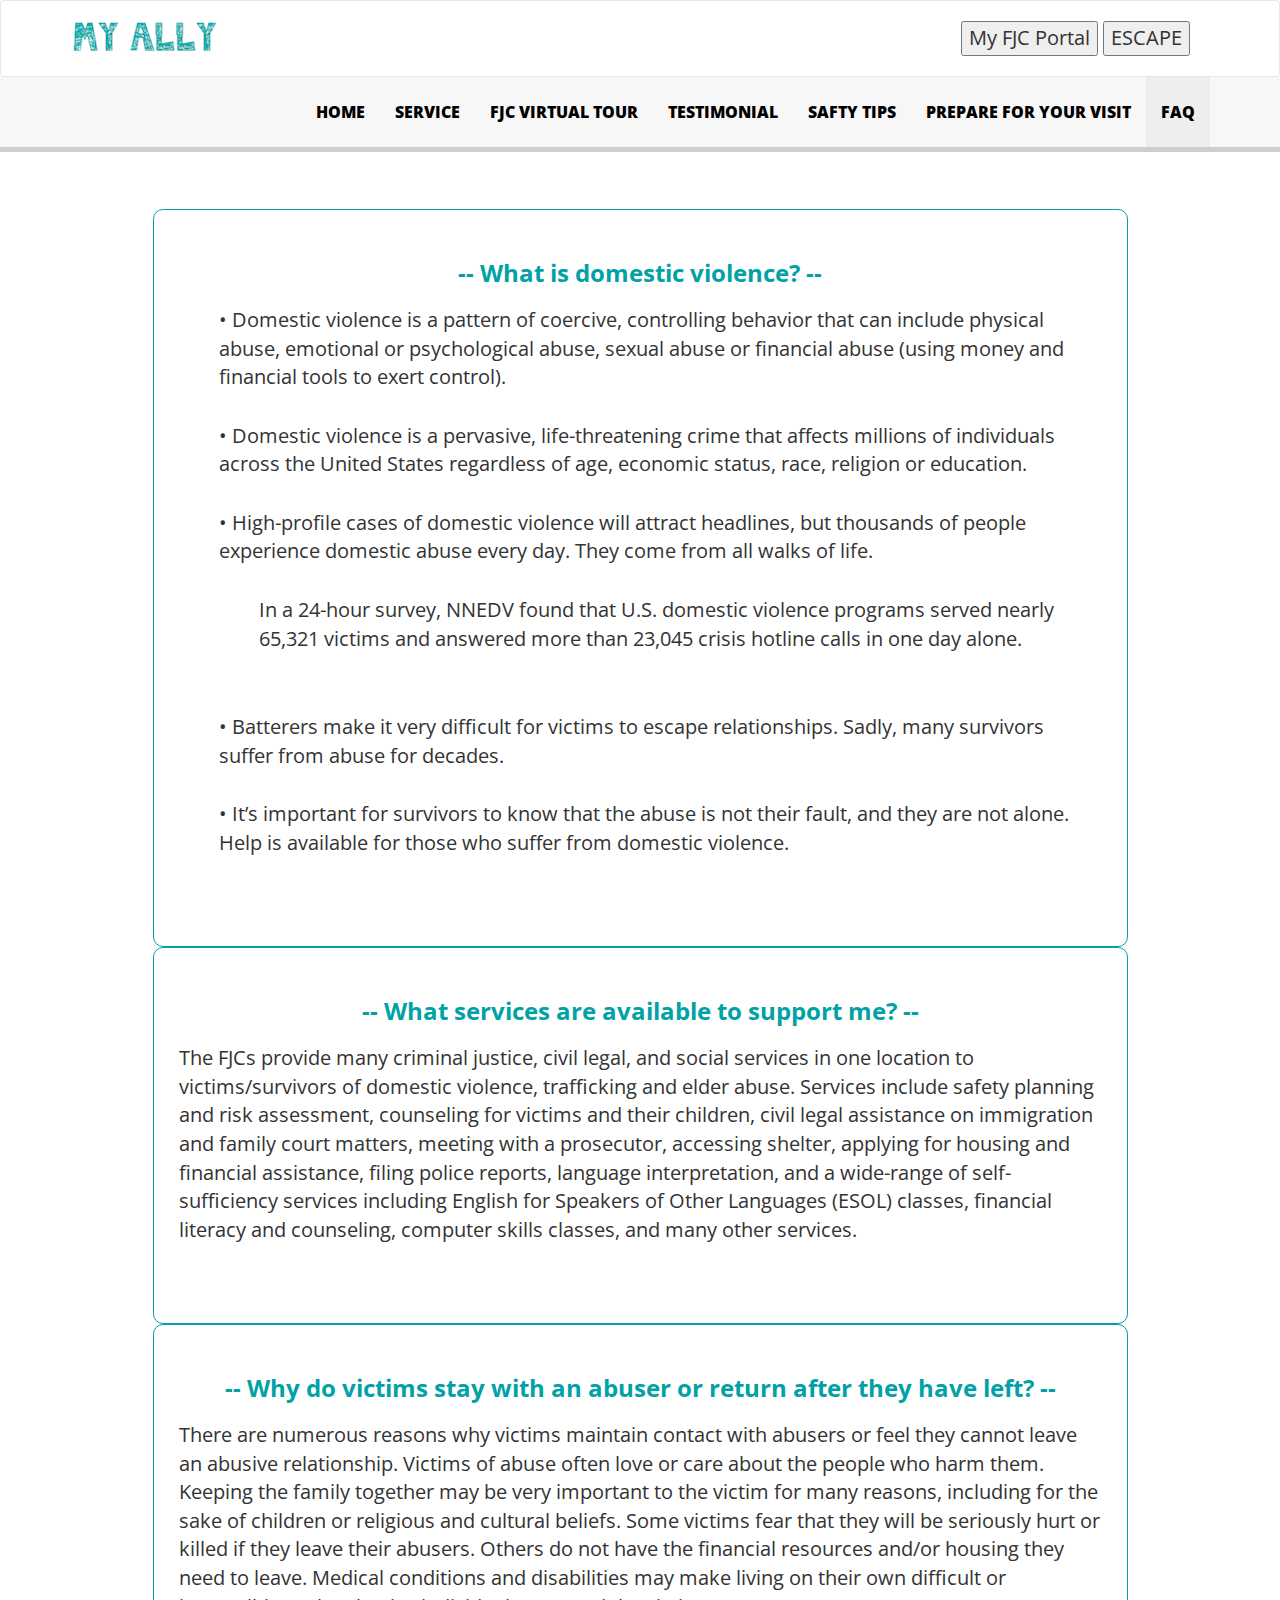
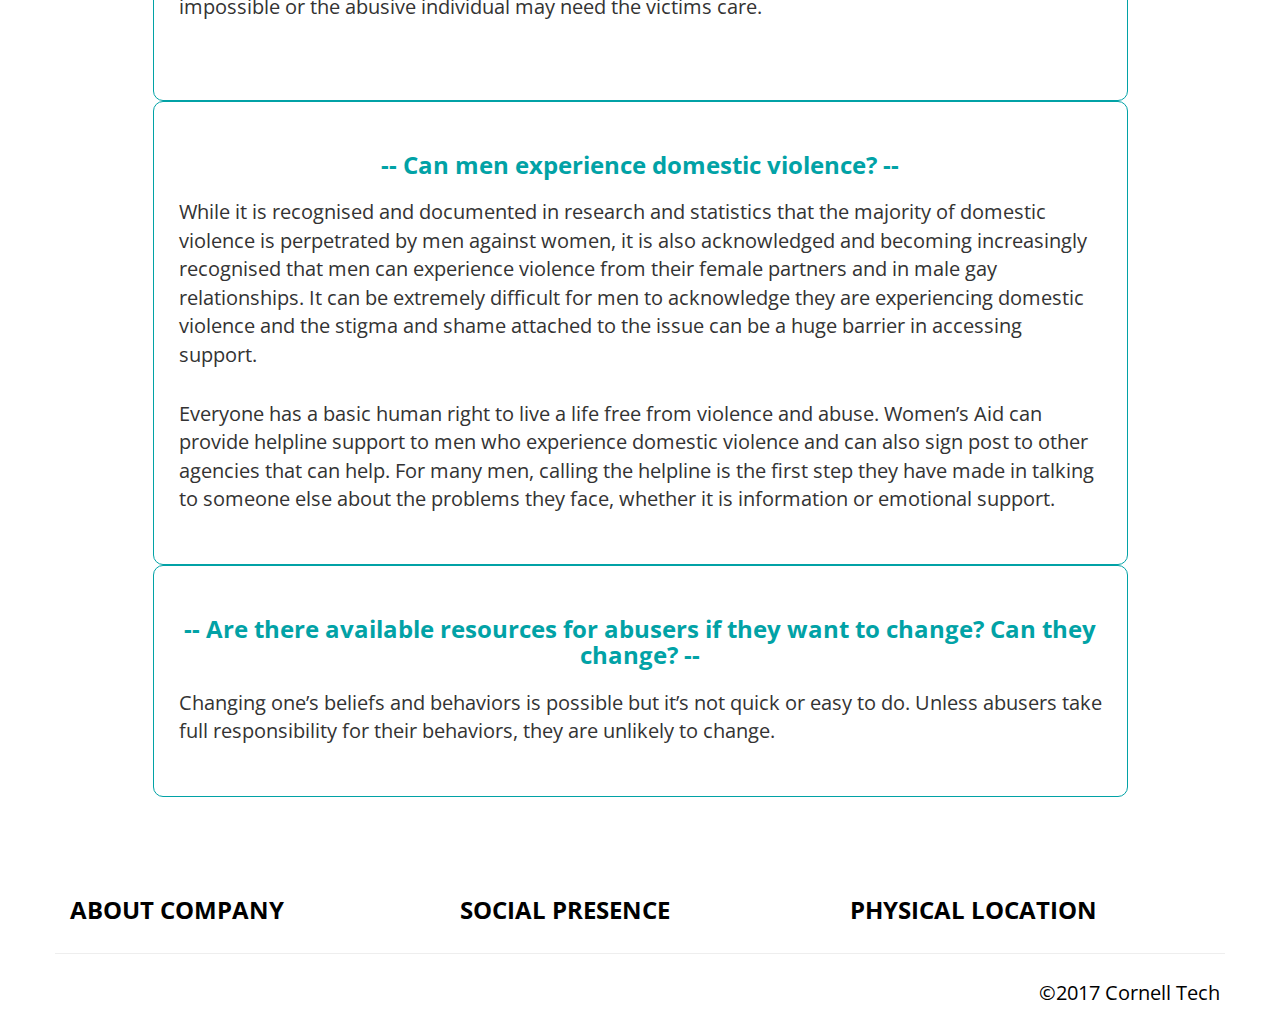
==== faq.html @ 75438a45 "update" ====
﻿<!DOCTYPE html>
<html xmlns="http://www.w3.org/1999/xhtml">
<head>
      <meta charset="utf-8" />
    <meta name="viewport" content="width=device-width, initial-scale=1, maximum-scale=1" />
    <meta name="description" content="" />
    <meta name="author" content="" />
    <!--[if IE]>
        <meta http-equiv="X-UA-Compatible" content="IE=edge,chrome=1">
        <![endif]-->
    <title>My Ally</title>

    <!-- BOOTSTRAP CORE STYLE  -->
    <link href="assets/css/bootstrap.css" rel="stylesheet" />
    <!-- FONT AWESOME STYLE  -->
    <link href="assets/css/font-awesome.css" rel="stylesheet" />
    <!-- ANIMATE STYLE  -->
    <link href="assets/css/animate.css" rel="stylesheet" />
    <!-- FLEXSLIDER STYLE  -->
    <link href="assets/css/flexslider.css" rel="stylesheet" />
    <!-- CUSTOM STYLE  -->
    <link href="assets/css/style.css" rel="stylesheet" />
    <!-- GOOGLE FONTS  -->
    <link href='http://fonts.googleapis.com/css?family=Open+Sans+Condensed:300' rel='stylesheet' type='text/css' />
     <link href='http://fonts.googleapis.com/css?family=Open+Sans' rel='stylesheet' type='text/css' />
    <link href='http://fonts.googleapis.com/css?family=Lobster' rel='stylesheet' type='text/css' />
</head>
<body>

 <div class="navbar navbar-inverse set-radius-zero" >
        <div class="container">
            <div class="navbar-header">
                <button type="button" class="navbar-toggle" data-toggle="collapse" data-target=".navbar-collapse">
                    <span class="icon-bar"></span>
                    <span class="icon-bar"></span>
                    <span class="icon-bar"></span>
                </button>
                <a class="navbar-brand" href="index.html">

                    <img src="assets/img/logo.png" />
                </a>

            </div>
            <div class="right-div">
            <button type="button">My FJC Portal</button>
            <button type="button">ESCAPE</button>
<!-- <strong>Support : </strong>  info@yourdomain.com -->
            </div>
          
        </div>
    </div>
    <!-- LOGO HEADER END-->
    <section class="menu-section">
        <div class="container">
            <div class="row ">
                <div class="col-md-12">
                    <div class="navbar-collapse collapse ">
                        <ul id="menu-top" class="nav navbar-nav navbar-right">
                            <li><a href="index.html">HOME</a></li>
                             <li><a href="blank.html">SERVICE</a></li>

                             <li><a href="gallery.html" >FJC VIRTUAL TOUR</a></li>
                             <li><a href="features.html">TESTIMONIAL</a></li>
                            <li><a href="contact.html">SAFTY TIPS</a></li>
                            <li><a href="blank.html">PREPARE FOR YOUR VISIT</a></li>
                            <li><a href="faq.html" class="menu-top-active">FAQ</a></li>


                        </ul>
                    </div>
                </div>

            </div>
        </div>
    </section>

    </br>
    </br>
     <!-- MENU SECTION END-->
  
    <!-- <div class="below-slideshow">
         <div class="container">
        <div class="row">
            
            <div class="col-lg-12 col-md-12 col-sm-12 col-xs-12">
                <div class="txt-block">

              
									<h1 class="head-line">Frequently Asked Questions</h1>
									
                      </div>
            </div>
        </div>

    </div>
    </div> -->

    <!-- BELOW SLIDESHOW SECTION END-->
     <!--  <div class="container">
        <div class="row">
            <div class="col-lg-12 col-md-12 col-sm-12 col-xs-12">
             <h1 class="tag-home">  Lorem ipsum dolor sit amet, <strong>consectetur adipiscing elit</strong>. Mauris sagittis felis dolor vitae. Mauris sagittis felis dolor vitae Mauris sagittis felis dolor vitae.</h1> 
               <hr />
                 </div>
            </div>
          </div> -->

     <!-- TAG HOME SECTION END-->
    <!-- <div class="just-sec">
        

        <div class="container">
             
        <div class="row">
            <div class="col-lg-4 col-md-4 col-sm-4 col-xs-12">
                <div class="just-txt-div">

              <img src="assets/img/t1.jpg" alt="" class="img-circle set-about-img"  />
									<h2><strong>Here Dummy Name </strong>  </h2>
									<p >
										Lorem ipsum dolor sit amet, consectetur adipiscing elit. Mauris sagittis felis dolor vitae.
                                        Lorem ipsum dolor sit amet, consectetur adipiscing elit. Mauris sagittis felis dolor vitae.
									</p>
                   
                      </div>
            </div>
            <div class="col-lg-4 col-md-4 col-sm-4 col-xs-12">
               <div class="just-txt-div">

              <img src="assets/img/t2.jpg" alt="" class="img-circle set-about-img"  />
									<h2><strong>Here Dummy Name </strong>  </h2>
									<p >
										Lorem ipsum dolor sit amet, consectetur adipiscing elit. Mauris sagittis felis dolor vitae.
                                        Lorem ipsum dolor sit amet, consectetur adipiscing elit. Mauris sagittis felis dolor vitae.
									</p>
                   
                      </div>
            </div>
            <div class="col-lg-4 col-md-4 col-sm-4 col-xs-12">
               <div class="just-txt-div">

              <img src="assets/img/t3.jpg" alt="" class="img-circle set-about-img"  />
									<h2><strong>Here Dummy Name </strong>  </h2>
									<p >
										Lorem ipsum dolor sit amet, consectetur adipiscing elit. Mauris sagittis felis dolor vitae.
                                        Lorem ipsum dolor sit amet, consectetur adipiscing elit. Mauris sagittis felis dolor vitae.
									</p>
                   
                      </div>
            </div>
        </div>
             <div class="row">
            <div class="col-lg-6 col-md-6 col-sm-46 col-xs-12">
                <div class="just-txt-div">

									<p >
										Lorem ipsum dolor sit amet, <strong> consectetur adipiscing elit.</strong> Mauris sagittis felis dolor vitae.
                                        Lorem ipsum dolor sit amet, consectetur adipiscing elit. Mauris sagittis felis dolor vitae.
                                        Lorem ipsum dolor sit amet, consectetur adipiscing elit. Mauris sagittis felis dolor vitae.
                                        Lorem ipsum dolor sit amet, consectetur <strong> consectetur adipiscing elit.</strong>  felis dolor vitae.
                                        Lorem ipsum dolor sit amet, consectetur adipiscing elit. Mauris sagittis felis dolor vitae.
									</p>
                    <p >
                                        Lorem ipsum dolor sit amet, consectetur adipiscing elit. Mauris sagittis felis dolor vitae.
                                        Lorem ipsum dolor sit amet, consectetur <strong> consectetur adipiscing elit.</strong>  felis dolor vitae.
                                        Lorem ipsum dolor sit amet, consectetur adipiscing elit. Mauris sagittis felis dolor vitae.
                                        Lorem ipsum dolor sit amet, consectetur adipiscing elit. Mauris sagittis felis dolor vitae.
									</p>
                   
                      </div>
            </div>
            <div class="col-lg-6 col-md-6 col-sm-46 col-xs-12">
                 <div class="just-txt-div">
                     <img src="assets/img/side.jpg" class="img-responsive" />
                
                     </div>
            </div>
        </div>
    </div>
    </div>        -->  

    <!-- transparent bar -->

     <!--JUST SECTION END-->
 <!--      <div class="parallax-like">
        <div class="overlay">

       
       <div class="container">
        <div class="row">
            <div class="col-lg-3 col-md-3 col-sm-3 col-xs-12">
                <div class="just-txt-div">
                  <strong> 300+</strong> 
                    <p>
                        Clients
                    </p>
                </div>
                </div>
            <div class="col-lg-3 col-md-3 col-sm-3 col-xs-12">
                <div class="just-txt-div">
                  <strong> 100+</strong> 
                    <p>
                        Offices
                    </p>
                </div>
                </div>
            <div class="col-lg-3 col-md-3 col-sm-3 col-xs-12">
                <div class="just-txt-div">
                  <strong> 50000+</strong> 
                    <p>
                        Employees
                    </p>
                </div>
                </div>
            <div class="col-lg-3 col-md-3 col-sm-3 col-xs-12">
                <div class="just-txt-div">
                  <strong> 500+</strong> 
                    <p>
                        Projects
                    </p>
                </div>
                </div>
            </div>
           </div>
             </div>
    </div>


rolling bar
 -->     <!-- PARALLAX LIKE SECTION END-->
<!--      <div class="container " >
         <div class="row ">
            <div class="col-lg-12 col-md-12 col-sm-12 col-xs-12">
                <h1 class="head-line">Our Clients </h1>
                <br />
                </div>
            </div>
             <div class="row ">
            <div class="col-lg-12 col-md-12 col-sm-12 col-xs-12">
                <hr />
                 <div class="flexslider carousel">
          <ul class="slides">
            <li>
  	    	    <img src="assets/img/client.jpg" />
  	    		</li>
  	    		 <li>
  	    	    <img src="assets/img/client.jpg" />
  	    		</li>
               <li>
  	    	    <img src="assets/img/client.jpg" />
  	    		</li>
               <li>
  	    	    <img src="assets/img/client.jpg" />
  	    		</li>
            <li>
  	    	    <img src="assets/img/client.jpg" />
  	    		</li>
  	    		 <li>
  	    	    <img src="assets/img/client.jpg" />
  	    		</li>
               <li>
  	    	    <img src="assets/img/client.jpg" />
  	    		</li>
               <li>
  	    	    <img src="assets/img/client.jpg" />
  	    		</li>
              <li>
  	    	    <img src="assets/img/client.jpg" />
  	    		</li>
  	    		 <li>
  	    	    <img src="assets/img/client.jpg" />
  	    		</li>
               <li>
  	    	    <img src="assets/img/client.jpg" />
  	    		</li>
               <li>
  	    	    <img src="assets/img/client.jpg" />
  	    		</li>
              <li>
  	    	    <img src="assets/img/client.jpg" />
  	    		</li>
  	    		 <li>
  	    	    <img src="assets/img/client.jpg" />
  	    		</li>
               <li>
  	    	    <img src="assets/img/client.jpg" />
  	    		</li>
               <li>
  	    	    <img src="assets/img/client.jpg" />
  	    		</li>
              <li>
  	    	    <img src="assets/img/client.jpg" />
  	    		</li>
  	    		 <li>
  	    	    <img src="assets/img/client.jpg" />
  	    		</li>
               <li>
  	    	    <img src="assets/img/client.jpg" />
  	    		</li>
               <li>
  	    	    <img src="assets/img/client.jpg" />
  	    		</li>
          </ul>
        </div> -->
                <!-- <hr /> -->
                <!-- <br /> -->
                </div>
            </div>
         </div>
     <!--CLIENT SECTION END-->
     

           <div class="container " >
             <div class="row">
            <div class="col-lg-10 col-md-10 col-sm-10 col-lg-offset-1 col-md-offset-1 col-sm-offset-1 col-xs-12 set-div">
                <div class="just-txt-div text-align">
                    <h3><strong>-- What is domestic violence? --</strong> </h3>
                    <ul>
                  <p>• Domestic violence is a pattern of coercive, controlling behavior that can include physical abuse, emotional or psychological abuse, sexual abuse or financial abuse (using money and financial tools to exert control). </p>
                  <p>• Domestic violence is a pervasive, life-threatening crime that affects millions of individuals across the United States regardless of age, economic status, race, religion or education.</p>
                  <p>• High-profile cases of domestic violence will attract headlines, but thousands of people experience domestic abuse every day. They come from all walks of life.
                    <ul><p>In a 24-hour survey, NNEDV found that U.S. domestic violence programs served nearly 65,321 victims and answered more than 23,045 crisis hotline calls in one day alone.</p>
                    </ul>
                  </p>
                  <p>• Batterers make it very difficult for victims to escape relationships. Sadly, many survivors suffer from abuse for decades. </p>
                  <p>• It’s important for survivors to know that the abuse is not their fault, and they are not alone. Help is available for those who suffer from domestic violence. </p>
                  </br>
                     <!-- beautiful button -->
                      <!-- <a class="btn btn-info btn-lg" href="#">Read More Here</a> -->
                    <!-- &nbsp;&nbsp; -->
                    <!-- <a class="btn btn-success btn-lg" href="#">Download Now </a> -->
                </div>
               
                </div>
            </div>
         </div>
        <div class="container " >
             <div class="row">
            <div class="col-lg-10 col-md-10 col-sm-10 col-lg-offset-1 col-md-offset-1 col-sm-offset-1 col-xs-12 set-div">
                <div class="just-txt-div text-align">
                    <h3><strong>-- What services are available to support me? --</strong> </h3>
                    <p>
                         The FJCs provide many criminal justice, civil legal, and social services in one location to victims/survivors of domestic violence, trafficking and elder abuse. Services include safety planning and risk assessment, counseling for victims and their children, civil legal assistance on immigration and family court matters, meeting with a prosecutor, accessing shelter, applying for housing and financial assistance, filing police reports, language interpretation, and a wide-range of self-sufficiency services including English for Speakers of Other Languages (ESOL) classes, financial literacy and counseling, computer skills classes, and many other services.
                      <br /><br />
                    </p>

                     <!-- beautiful button -->
                      <!-- <a class="btn btn-info btn-lg" href="#">Read More Here</a> -->
                    <!-- &nbsp;&nbsp; -->
                    <!-- <a class="btn btn-success btn-lg" href="#">Download Now </a> -->
                </div>
               
                </div>
            </div>
         </div>

         <div class="container " >
             <div class="row">
            <div class="col-lg-10 col-md-10 col-sm-10 col-lg-offset-1 col-md-offset-1 col-sm-offset-1 col-xs-12 set-div">
                <div class="just-txt-div text-align">
                    <h3><strong>-- Why do victims stay with an abuser or return after they have left? --</strong> </h3>
                    <p>
                        There are numerous reasons why victims maintain contact with abusers or feel they cannot leave an abusive relationship. Victims of abuse often love or care about the people who harm them. Keeping the family together may be very important to the victim for many reasons, including for the sake of children or religious and cultural beliefs. Some victims fear that they will be seriously hurt or killed if they leave their abusers. Others do not have the financial resources and/or housing they need to leave. Medical conditions and disabilities may make living on their own difficult or impossible or the abusive individual may need the victims care.
                      <br /><br />
                    </p>

                     <!-- beautiful button -->
                      <!-- <a class="btn btn-info btn-lg" href="#">Read More Here</a> -->
                    <!-- &nbsp;&nbsp; -->
                    <!-- <a class="btn btn-success btn-lg" href="#">Download Now </a> -->
                </div>
               
                </div>
            </div>
         </div>
          <div class="container " >
             <div class="row">
            <div class="col-lg-10 col-md-10 col-sm-10 col-lg-offset-1 col-md-offset-1 col-sm-offset-1 col-xs-12 set-div">
                <div class="just-txt-div text-align">
                    <h3><strong>-- Can men experience domestic violence? --</strong> </h3>
                     <p>While it is recognised and documented in research and statistics that the majority of domestic violence is perpetrated by men against women, it is also acknowledged and becoming increasingly recognised that men can experience violence from their female partners and in male gay relationships. It can be extremely difficult for men to acknowledge they are experiencing domestic violence and the stigma and shame attached to the issue can be a huge barrier in accessing support.</br></p>
                  <p>Everyone has a basic human right to live a life free from violence and abuse. Women’s Aid can provide helpline support to men who experience domestic violence and can also sign post to other agencies that can help. For many men, calling the helpline is the first step they have made in talking to someone else about the problems they face, whether it is information or emotional support.</br></p>

                     <!-- beautiful button -->
                      <!-- <a class="btn btn-info btn-lg" href="#">Read More Here</a> -->
                    <!-- &nbsp;&nbsp; -->
                    <!-- <a class="btn btn-success btn-lg" href="#">Download Now </a> -->
                </div>
               
                </div>
            </div>
         </div>

          <div class="container " >
             <div class="row">
            <div class="col-lg-10 col-md-10 col-sm-10 col-lg-offset-1 col-md-offset-1 col-sm-offset-1 col-xs-12 set-div">
                <div class="just-txt-div text-align">
                    <h3><strong>-- Are there available resources for abusers if they want to change? Can they change? --</strong> </h3>
                     <p>Changing one’s beliefs and behaviors is possible but it’s not quick or easy to do. Unless abusers take full responsibility for their behaviors, they are unlikely to change.</br></p>

                     <!-- beautiful button -->
                      <!-- <a class="btn btn-info btn-lg" href="#">Read More Here</a> -->
                    <!-- &nbsp;&nbsp; -->
                    <!-- <a class="btn btn-success btn-lg" href="#">Download Now </a> -->
                </div>
               
                </div>
            </div>
         </div>
      <!--SET-DIV SECTION END-->
   
   <div class="footer-sec">
         <div class="container">
        <div class="row">
            <div class="col-lg-4 col-md-4 col-sm-4 col-xs-12">

              
                  <h3> <strong>ABOUT COMPANY</strong> </h3>
                  <!-- <p style="padding-right:50px;" >
                    Lorem ipsum dolor sit amet, consectetur adipiscing elit. Mauris sagittis felis dolor vitae.
                                        Lorem ipsum dolor sit amet, consectetur adipiscing elit. Mauris sagittis felis dolor vitae.
                  </p> -->
            </div>
            <div class="col-lg-4 col-md-4 col-sm-4 col-xs-12 social-div">
               

              
                    <h3> <strong>SOCIAL PRESENCE</strong> </h3>
               <!--  We love to be social,Catch Us On
                <a href="#" ><h4>FACEBOOK </h4></a>
                   <a href="#" ><h4>TWITTER </h4></a>
                 <a href="#" ><h4>LINKEDIN </h4></a>
                   -->
                    
            </div>
            <div class="col-lg-4 col-md-4 col-sm-4 col-xs-12">
            <h3> <strong>PHYSICAL LOCATION</strong> </h3>
               <!--  Reach Us Below:
                <br />
                <h4>90/567, Raw Street Lane,</h4>
                 <h4>United States of America,</h4>
                 <h4>Pin: 309987-09</h4>
            </div> -->
        </div>
 <div class="row">
            <div class="col-lg-12 col-md-12 col-sm-12 col-xs-12">
                <hr />
                <div style="text-align:right;padding:5px;">
                    &copy;2017  Cornell Tech <a href="http://www.binarytheme.com/" style="color:#fff;" target="_blank" > </a>
                </div>
            </div>
    </div>
    </div>
       </div>
     <!--FOOTER SECTION END-->
      <!-- WE PUT SCRIPTS AT THE END TO LOAD PAGE FASTER-->
     <!--CORE SCRIPTS PLUGIN-->
    <script src="assets/js/jquery-1.11.1.min.js"></script>
     <!--BOOTSTRAP SCRIPTS PLUGIN-->
<script src="assets/js/bootstrap.js"></script>
     <!--WOW SCRIPTS PLUGIN-->
    <script src="assets/js/wow.js"></script>
     <!--FLEXSLIDER SCRIPTS PLUGIN-->
    <script src="assets/js/jquery.flexslider.js"></script>
     <!--CUSTOM SCRIPTS -->
    <script src="assets/js/custom.js"></script>
</body>

</html>
---- assets/css/style.css ----
﻿
/*=============================================================
    Authour URI: www.binarytheme.com
    License: Commons Attribution 3.0

    http://creativecommons.org/licenses/by/3.0/

    100% Free To use For Personal And Commercial Use.
    IN EXCHANGE JUST GIVE US CREDITS AND TELL YOUR FRIENDS ABOUT US
   
    ========================================================  */

/* =============================================================
   GENERAL STYLES
 ============================================================ */

body {
    font-family: 'Open Sans Condensed', sans-serif;
    font-size:20px;
}

h1,h2,h4 {
    font-family: 'Open Sans', sans-serif;
}
.just-txt-div {
    padding-bottom:30px;
    padding-top:30px;
}
.just-txt-div h3{
  text-align: center;
  color: #01a2a6
}
    .just-txt-div p {
        padding:10px;

    }
.head-line {
    font-weight:500;
    text-align:center;
    text-transform:uppercase;
    font-size:30px;
    font-family: 'Lobster', cursive;
}
.pad-set {
    padding-top:50px;
     padding-bottom:50px;
}
.pad-top {
     padding-top:50px;
}
/* =============================================================
   NAVBAR & MENU STYLES
 ============================================================ */

.right-div {
    float: right; 
    padding: 20px;
    font-size:20px;
}
#menu-top a {
    color:#000;
    text-decoration:none;
    font-weight:500;
    padding: 25px 15px 25px 15px;
    text-transform:uppercase;
    font-size:16px;
    font-weight:900;

}
.menu-section {
    background-color: #f7f7f7;
    border-bottom:5px solid #CECECE;
    width:100%
}
.menu-top-active {
    background-color:#eeeeee;
}
.navbar-inverse {
background-color: #FFF;
border-color: rgba(155, 153, 153, 0.23);

}

.navbar {
    min-height: 70px;
    margin-bottom: 0px;
   
}
.navbar-inverse .navbar-collapse, .navbar-inverse .navbar-form {
    border-color:transparent;
}
.navbar-toggle {
background-color: black;
border: 1px solid black;
}


/* =============================================================
   SLIDESHOW / CAROUSEL STYLES
 ============================================================ */

#carousel-div {
    border:3px solid #e1e1e1;
}
.carousel-caption {
    top:50px;
}
    .carousel-caption h1 {
        text-align:center;
        font-size:30px;
        font-weight:900;
        text-transform:uppercase;
        background-color:rgba(0, 0, 0, 0.65);
        max-width:440px;
        padding:15px 25px;
        


    }
     .carousel-caption h2 {
        text-align:center;
        font-size:25px;
        font-weight:900;
        text-transform:uppercase;
        background-color:rgba(0, 0, 0, 0.65);
        max-width:340px;
        padding:15px 25px;
        


    }
 /* =============================================================
    PAGE STYLES
 ============================================================ */
.below-slideshow {
    color:#fff;
    background:#01a2a6;
    padding-bottom:50px;
    
}
    .below-slideshow i {
        padding-bottom:15px;
    }
    .below-slideshow .txt-block {
        
        padding-top:50px;
    }
     .below-slideshow h4 {
        font-weight:800;
        font-size:20px;
    }
    .below-slideshow p {
        padding-right:30px;
    }
.tag-home {
    padding-top:50px;
    padding-bottom:30px;
    font-size:30px;
    text-align:center;
    line-height:45px
}

.parallax-like {
margin-top: 20px;
margin-bottom: 20px;
background: url(../img/par.jpg) no-repeat center center;
padding: 0;
-webkit-background-size: cover;
background-size: cover;
color: #fff;
background-attachment: fixed;
}
    .parallax-like .overlay {
        min-height:200px;
        background: rgba(15, 15, 15, 0.66);
        font-size:50px;
        
        
    }
    .vedio-style {
border: 0px;
width: 100%;
min-height: 300px;
}
.just-sec {
    padding-top:50px;
    padding-bottom:70px;
}
.set-div {
    border:1px solid #01a2a6;
    border-radius:10px;
    -webkit-border-radius:10px;
    -moz-border-radius:10px;
}
.footer-sec {
    margin-top:50px;
    padding-top:30px;
    color:#000;
    background:#fff;
    /*background:#01a2a6;*/
    padding-bottom:20px;
    
}
.flexslider {
    -webkit-box-shadow: 0 0px 0px rgba(0,0,0,0);
     -moz-box-shadow: 0 0px 0px rgba(0,0,0,0);
    -o-box-shadow: 0 0px 0px rgba(0,0,0,0);
    box-shadow: 0 0px 0px rgba(0,0,0,0);
}
.social-div a,a:hover{
    color:#fff;
    text-decoration:none;
}
.set-about-img {
    border:10px double #01a2a6;
     max-height:200px;
}
/*==========================================
   GALLERY/ PORTFOLIO STYLES
    =====================================================*/

#port-folio {
    padding-top: 80px; 
    padding-bottom: 100px; 
}
.portfolio-item {
    border:15px double #01a2a6;
    margin:3px;
}
    .portfolio-item p {
        padding:30px;
        color:#fff;
    }

.portfolio-item .overlay {
   position: absolute;
  top: 0;
  left: 0;
    width: 100%;
  height: 100%;
  opacity: 0;
  background-color: #CECECE;
  text-align: center;
  vertical-align: middle;
  -webkit-transition: opacity 300ms;
  -moz-transition: opacity 300ms;
  -o-transition: opacity 300ms;
  transition: opacity 300ms;
  cursor:pointer;
  border-radius: 5px;
  -moz-border-radius:5px;
  -webkit-border-radius:5px;
 
}
.portfolio-item .overlay .preview {
  position: relative;
  top: 50%;
  display: inline-block;
  margin-top: -20px;
}
.portfolio-item:hover .overlay {
  opacity: 1;
  zoom: 1;
	filter: alpha(opacity=100);
}
.overlay a,overlay a:hover{
    color:#fff;
    text-decoration:none;
}
#port-folio .overlay p > span {
    display:block;
    padding-bottom:20px;
}

/*==========================================
   GALLERY/ PORTFOLIO FILTER STYLES
    =====================================================*/
ul#filters {
	padding: 0px;
}
#filters {
	margin: 3% 0;
	padding: 0;
	list-style: none;
	text-align: center;
}
	#filters li {
		display: -webkit-inline-box;
	}
	#filters li span {
		display: block;
		padding: 5px 4px;
		text-decoration: none;
		color: #d51111;
		cursor: pointer;
		font-size: 18px;
	}
 	#port-folio .portfolio-item {
		-webkit-box-sizing: border-box;
		-moz-box-sizing: border-box;
		-o-box-sizing: border-box;
		width: 100%;		
        opacity:.2;
		float:left;
		overflow:hidden;
	}
	

/* =============================================================
  MEDIA QUERIES 
 ============================================================ */


@media (min-width: 740px) and (max-width: 1040px) {
    .carousel-caption h2 {
        display: none;
    }
}

@media (min-width: 100px) and (max-width: 740px) {
    .carousel-caption h1 {
        display: none;
    }

    .carousel-caption h2 {
        display: none;
    }
}
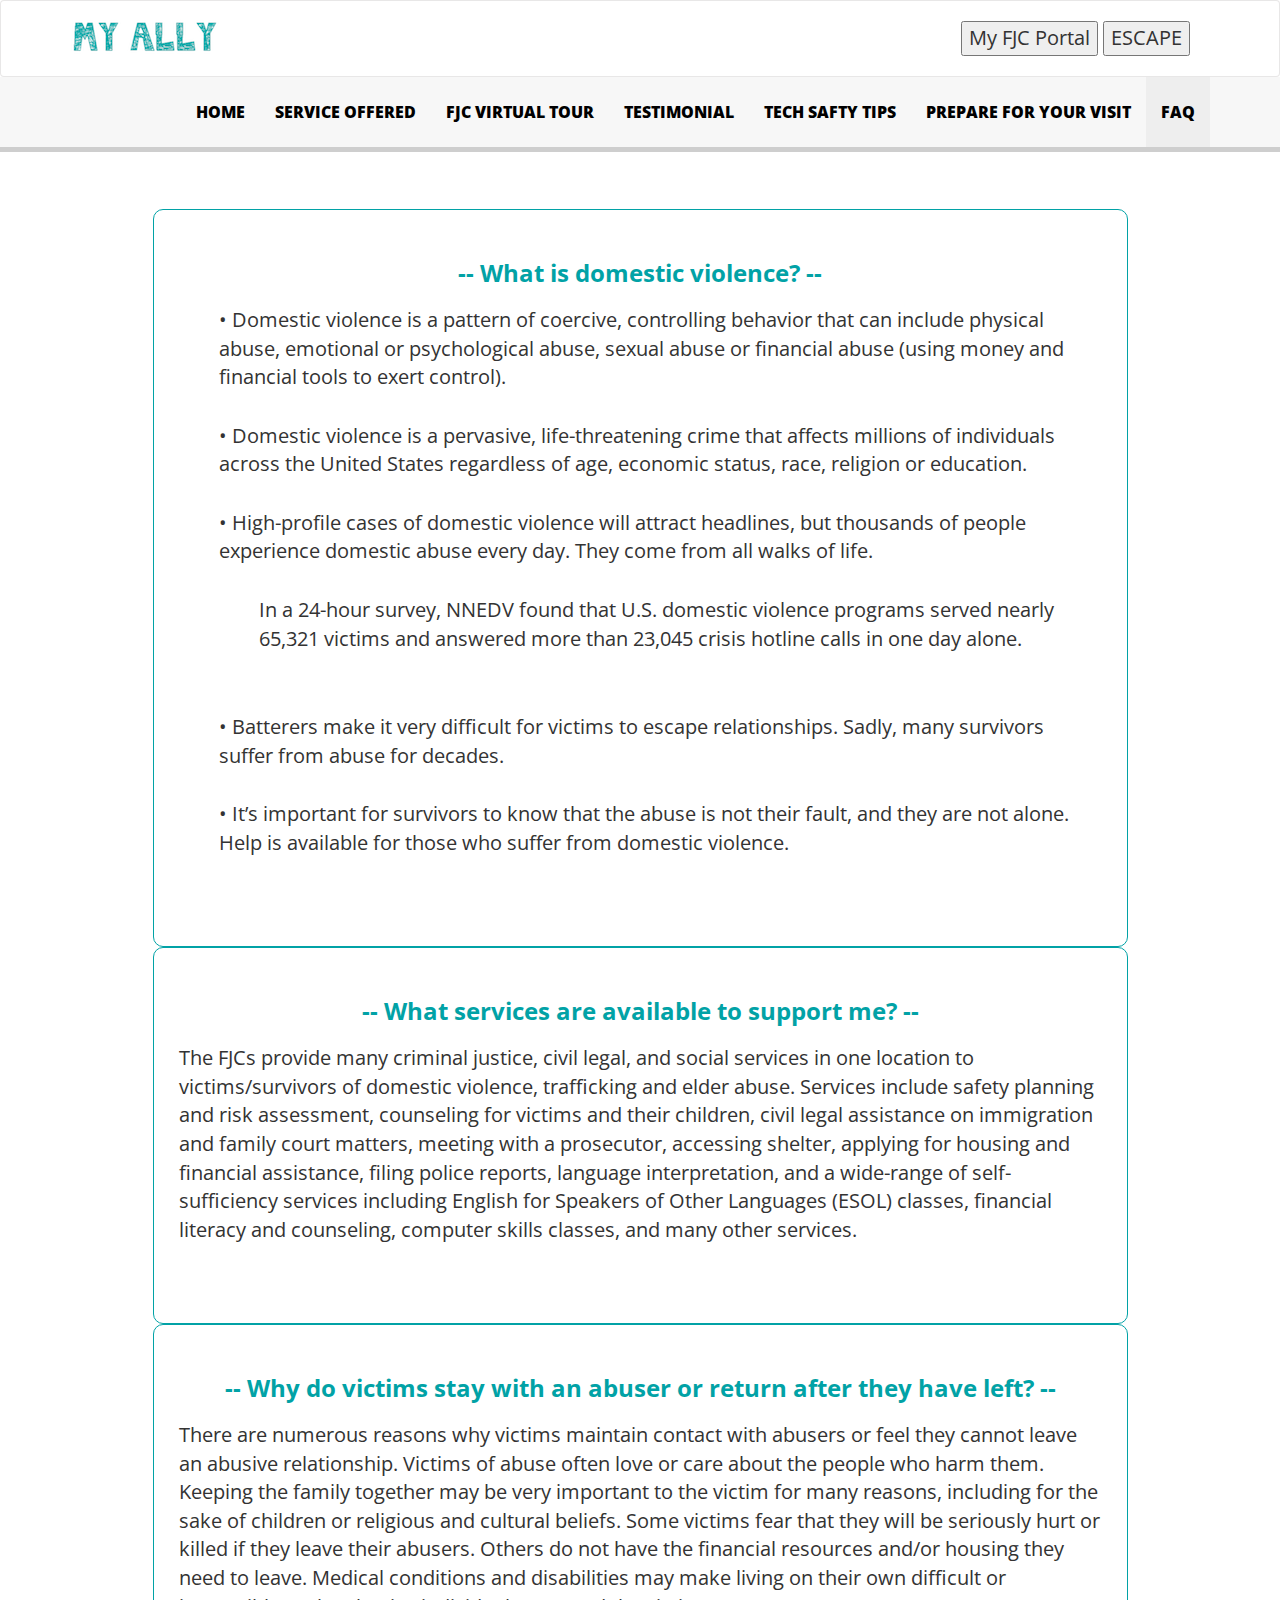
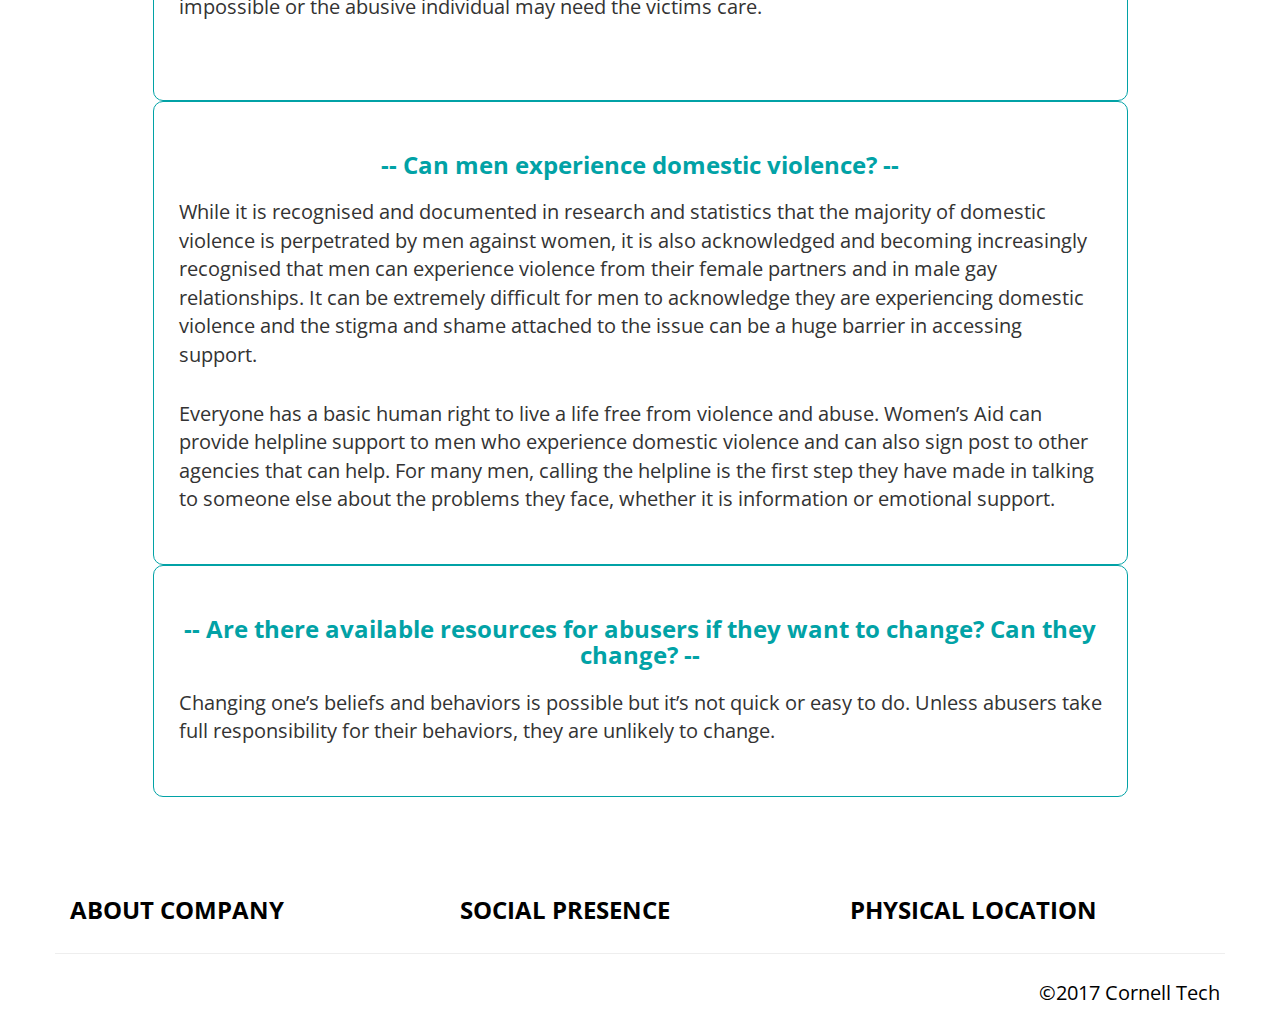
==== commit ecf71b6f: "Update" ====
--- a/faq.html
+++ b/faq.html
@@ -46,7 +46,7 @@
             <button type="button">ESCAPE</button>
 <!-- <strong>Support : </strong>  info@yourdomain.com -->
             </div>
-          
+
         </div>
     </div>
     <!-- LOGO HEADER END-->
@@ -56,14 +56,13 @@
                 <div class="col-md-12">
                     <div class="navbar-collapse collapse ">
                         <ul id="menu-top" class="nav navbar-nav navbar-right">
-                            <li><a href="index.html">HOME</a></li>
-                             <li><a href="blank.html">SERVICE</a></li>
-
-                             <li><a href="gallery.html" >FJC VIRTUAL TOUR</a></li>
-                             <li><a href="features.html">TESTIMONIAL</a></li>
-                            <li><a href="contact.html">SAFTY TIPS</a></li>
-                            <li><a href="blank.html">PREPARE FOR YOUR VISIT</a></li>
-                            <li><a href="faq.html" class="menu-top-active">FAQ</a></li>
+                          <li><a href="index.html" >HOME</a></li>
+                          <li><a href="service.html">SERVICE OFFERED</a></li>
+                          <li><a href="tour.html">FJC VIRTUAL TOUR</a></li>
+                          <li><a href="testimonial.html">TESTIMONIAL</a></li>
+                          <li><a href="techtips.html">TECH SAFTY TIPS</a></li>
+                          <li><a href="visit.html"  >PREPARE FOR YOUR VISIT</a></li>
+                          <li><a href="faq.html"  class="menu-top-active" >FAQ</a></li>
 
 
                         </ul>
@@ -77,17 +76,17 @@
     </br>
     </br>
      <!-- MENU SECTION END-->
-  
+
     <!-- <div class="below-slideshow">
          <div class="container">
         <div class="row">
-            
+
             <div class="col-lg-12 col-md-12 col-sm-12 col-xs-12">
                 <div class="txt-block">
 
-              
+
 									<h1 class="head-line">Frequently Asked Questions</h1>
-									
+
                       </div>
             </div>
         </div>
@@ -99,7 +98,7 @@
      <!--  <div class="container">
         <div class="row">
             <div class="col-lg-12 col-md-12 col-sm-12 col-xs-12">
-             <h1 class="tag-home">  Lorem ipsum dolor sit amet, <strong>consectetur adipiscing elit</strong>. Mauris sagittis felis dolor vitae. Mauris sagittis felis dolor vitae Mauris sagittis felis dolor vitae.</h1> 
+             <h1 class="tag-home">  Lorem ipsum dolor sit amet, <strong>consectetur adipiscing elit</strong>. Mauris sagittis felis dolor vitae. Mauris sagittis felis dolor vitae Mauris sagittis felis dolor vitae.</h1>
                <hr />
                  </div>
             </div>
@@ -107,10 +106,10 @@
 
      <!-- TAG HOME SECTION END-->
     <!-- <div class="just-sec">
-        
+
 
         <div class="container">
-             
+
         <div class="row">
             <div class="col-lg-4 col-md-4 col-sm-4 col-xs-12">
                 <div class="just-txt-div">
@@ -121,7 +120,7 @@
 										Lorem ipsum dolor sit amet, consectetur adipiscing elit. Mauris sagittis felis dolor vitae.
                                         Lorem ipsum dolor sit amet, consectetur adipiscing elit. Mauris sagittis felis dolor vitae.
 									</p>
-                   
+
                       </div>
             </div>
             <div class="col-lg-4 col-md-4 col-sm-4 col-xs-12">
@@ -133,7 +132,7 @@
 										Lorem ipsum dolor sit amet, consectetur adipiscing elit. Mauris sagittis felis dolor vitae.
                                         Lorem ipsum dolor sit amet, consectetur adipiscing elit. Mauris sagittis felis dolor vitae.
 									</p>
-                   
+
                       </div>
             </div>
             <div class="col-lg-4 col-md-4 col-sm-4 col-xs-12">
@@ -145,7 +144,7 @@
 										Lorem ipsum dolor sit amet, consectetur adipiscing elit. Mauris sagittis felis dolor vitae.
                                         Lorem ipsum dolor sit amet, consectetur adipiscing elit. Mauris sagittis felis dolor vitae.
 									</p>
-                   
+
                       </div>
             </div>
         </div>
@@ -166,18 +165,18 @@
                                         Lorem ipsum dolor sit amet, consectetur adipiscing elit. Mauris sagittis felis dolor vitae.
                                         Lorem ipsum dolor sit amet, consectetur adipiscing elit. Mauris sagittis felis dolor vitae.
 									</p>
-                   
+
                       </div>
             </div>
             <div class="col-lg-6 col-md-6 col-sm-46 col-xs-12">
                  <div class="just-txt-div">
                      <img src="assets/img/side.jpg" class="img-responsive" />
-                
+
                      </div>
             </div>
         </div>
     </div>
-    </div>        -->  
+    </div>        -->
 
     <!-- transparent bar -->
 
@@ -185,12 +184,12 @@
  <!--      <div class="parallax-like">
         <div class="overlay">
 
-       
+
        <div class="container">
         <div class="row">
             <div class="col-lg-3 col-md-3 col-sm-3 col-xs-12">
                 <div class="just-txt-div">
-                  <strong> 300+</strong> 
+                  <strong> 300+</strong>
                     <p>
                         Clients
                     </p>
@@ -198,7 +197,7 @@
                 </div>
             <div class="col-lg-3 col-md-3 col-sm-3 col-xs-12">
                 <div class="just-txt-div">
-                  <strong> 100+</strong> 
+                  <strong> 100+</strong>
                     <p>
                         Offices
                     </p>
@@ -206,7 +205,7 @@
                 </div>
             <div class="col-lg-3 col-md-3 col-sm-3 col-xs-12">
                 <div class="just-txt-div">
-                  <strong> 50000+</strong> 
+                  <strong> 50000+</strong>
                     <p>
                         Employees
                     </p>
@@ -214,7 +213,7 @@
                 </div>
             <div class="col-lg-3 col-md-3 col-sm-3 col-xs-12">
                 <div class="just-txt-div">
-                  <strong> 500+</strong> 
+                  <strong> 500+</strong>
                     <p>
                         Projects
                     </p>
@@ -308,7 +307,7 @@
             </div>
          </div>
      <!--CLIENT SECTION END-->
-     
+
 
            <div class="container " >
              <div class="row">
@@ -330,7 +329,7 @@
                     <!-- &nbsp;&nbsp; -->
                     <!-- <a class="btn btn-success btn-lg" href="#">Download Now </a> -->
                 </div>
-               
+
                 </div>
             </div>
          </div>
@@ -349,7 +348,7 @@
                     <!-- &nbsp;&nbsp; -->
                     <!-- <a class="btn btn-success btn-lg" href="#">Download Now </a> -->
                 </div>
-               
+
                 </div>
             </div>
          </div>
@@ -369,7 +368,7 @@
                     <!-- &nbsp;&nbsp; -->
                     <!-- <a class="btn btn-success btn-lg" href="#">Download Now </a> -->
                 </div>
-               
+
                 </div>
             </div>
          </div>
@@ -386,7 +385,7 @@
                     <!-- &nbsp;&nbsp; -->
                     <!-- <a class="btn btn-success btn-lg" href="#">Download Now </a> -->
                 </div>
-               
+
                 </div>
             </div>
          </div>
@@ -403,18 +402,18 @@
                     <!-- &nbsp;&nbsp; -->
                     <!-- <a class="btn btn-success btn-lg" href="#">Download Now </a> -->
                 </div>
-               
+
                 </div>
             </div>
          </div>
       <!--SET-DIV SECTION END-->
-   
+
    <div class="footer-sec">
          <div class="container">
         <div class="row">
             <div class="col-lg-4 col-md-4 col-sm-4 col-xs-12">
 
-              
+
                   <h3> <strong>ABOUT COMPANY</strong> </h3>
                   <!-- <p style="padding-right:50px;" >
                     Lorem ipsum dolor sit amet, consectetur adipiscing elit. Mauris sagittis felis dolor vitae.
@@ -422,16 +421,16 @@
                   </p> -->
             </div>
             <div class="col-lg-4 col-md-4 col-sm-4 col-xs-12 social-div">
-               
-
-              
+
+
+
                     <h3> <strong>SOCIAL PRESENCE</strong> </h3>
                <!--  We love to be social,Catch Us On
                 <a href="#" ><h4>FACEBOOK </h4></a>
                    <a href="#" ><h4>TWITTER </h4></a>
                  <a href="#" ><h4>LINKEDIN </h4></a>
                    -->
-                    
+
             </div>
             <div class="col-lg-4 col-md-4 col-sm-4 col-xs-12">
             <h3> <strong>PHYSICAL LOCATION</strong> </h3>
@@ -467,4 +466,3 @@
 </body>
 
 </html>
-
